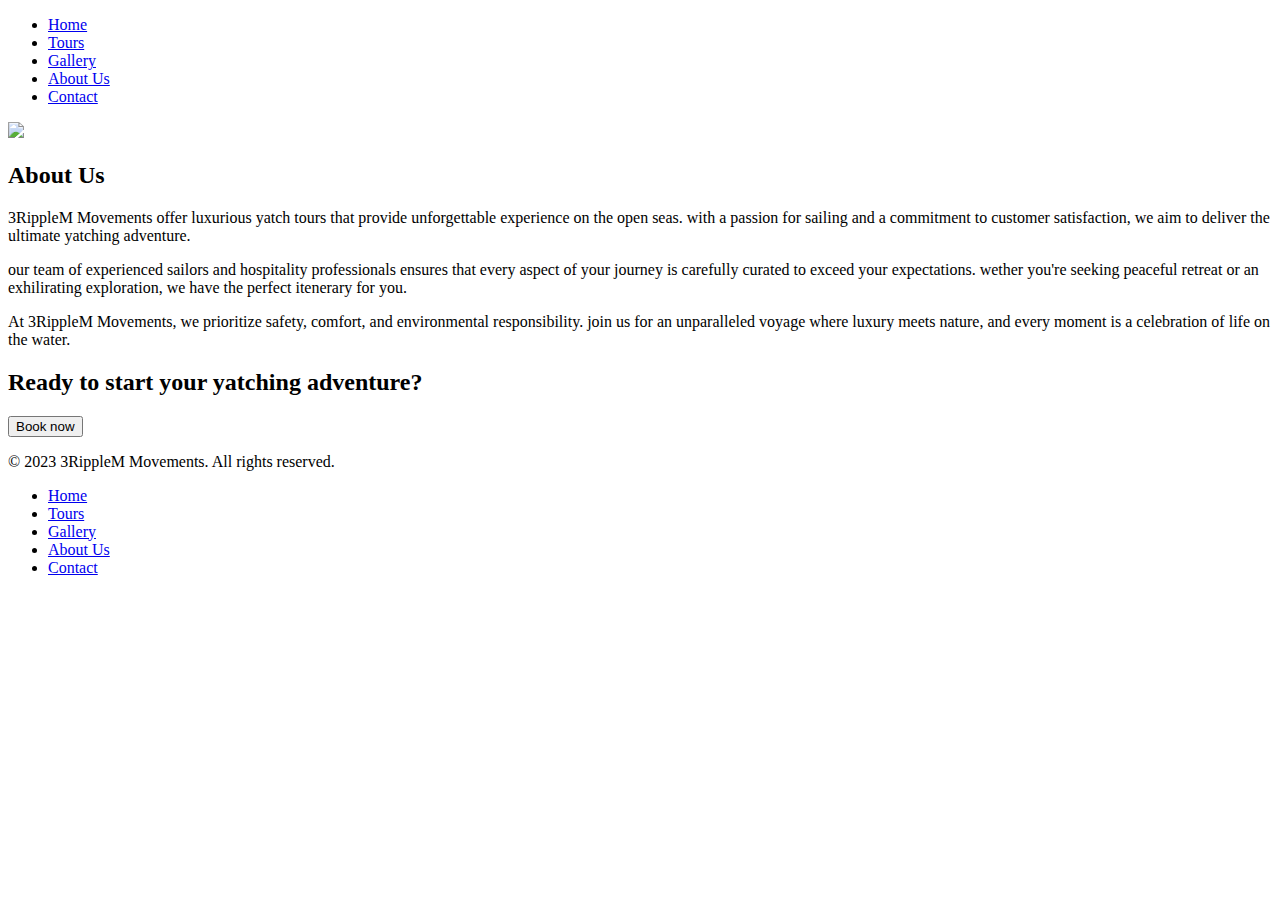
==== About.html @ 55ab66bb "Add files via upload" ====
<!DOCTYPE html>
<!DOCTYPE html>
<html>
<head>
    <title>3RippleM Movements - About Us</title>
    <link rel="stylesheet" href="CSS/style.css" />

</head>
<body>
    <nav>
        <ul>
            <li><a href="home.html">Home</a></li>
            <li><a href="Tours.html">Tours</a></li>
            <li><a href="Gallery.html">Gallery</a></li>
            <li><a href="About.html">About Us</a></li>
            <li><a href="contact us.html">Contact</a></li>
        </ul>
    </nav>
    <!--This is the about section.-->
    <div class="two-column-container">
        <div class="column"><img src="images/Yatch.jpg" /></div>
            <div class="column">
                <section class="About-section ">
                    <h2>About Us</h2>
                    <p>
                        3RippleM Movements offer luxurious yatch tours that provide unforgettable experience
                        on the open seas. with a passion for sailing and a commitment to customer satisfaction, we aim to deliver
                        the ultimate yatching adventure.
                    </p>
                     <p>
                    our team of experienced sailors and hospitality professionals ensures that every aspect
                    of your journey is carefully curated to exceed your expectations. wether you're seeking  peaceful retreat
                    or an exhilirating exploration, we have the perfect itenerary for you.
                     </p>
                     <p>
                         At 3RippleM Movements, we prioritize safety, comfort, and environmental responsibility. join us for an unparalleled voyage
                         where luxury meets nature, and every moment is a celebration of life on the water.
                     </p>

                </section>



             </div>

    </div>

    <section class="call-to-action">
        <h2> Ready to start your yatching adventure?</h2>
        <button class="book-now"> Book now  </button>
         
    </section>
    <footer>
        <div class="footer-content">
            <p>&copy; 2023 3RippleM Movements. All rights reserved.</p>

            <ul class="footer-links">
                <li><a href="home.html">Home</a></li>
                <li><a href="Tours.html">Tours</a></li>
                <li><a href="Gallery.html">Gallery</a></li>
                <li><a href="About.html">About Us</a></li>
                <li><a href="contact us.html">Contact</a></li>
            </ul>

            <p class="footer-social">
                <a href="https://www.facebook.com"><i class="fa-brands fa-facebook"></i></a>
                <a href="https://www.instagram.com"><i class="fa-brands fa-instagram"></i></a>
                <a href="https://www.twitter.com"><i class="fa-brands fa-twitter"></i></a>
            </p>
        </div>



    </footer>
</body>
</html>
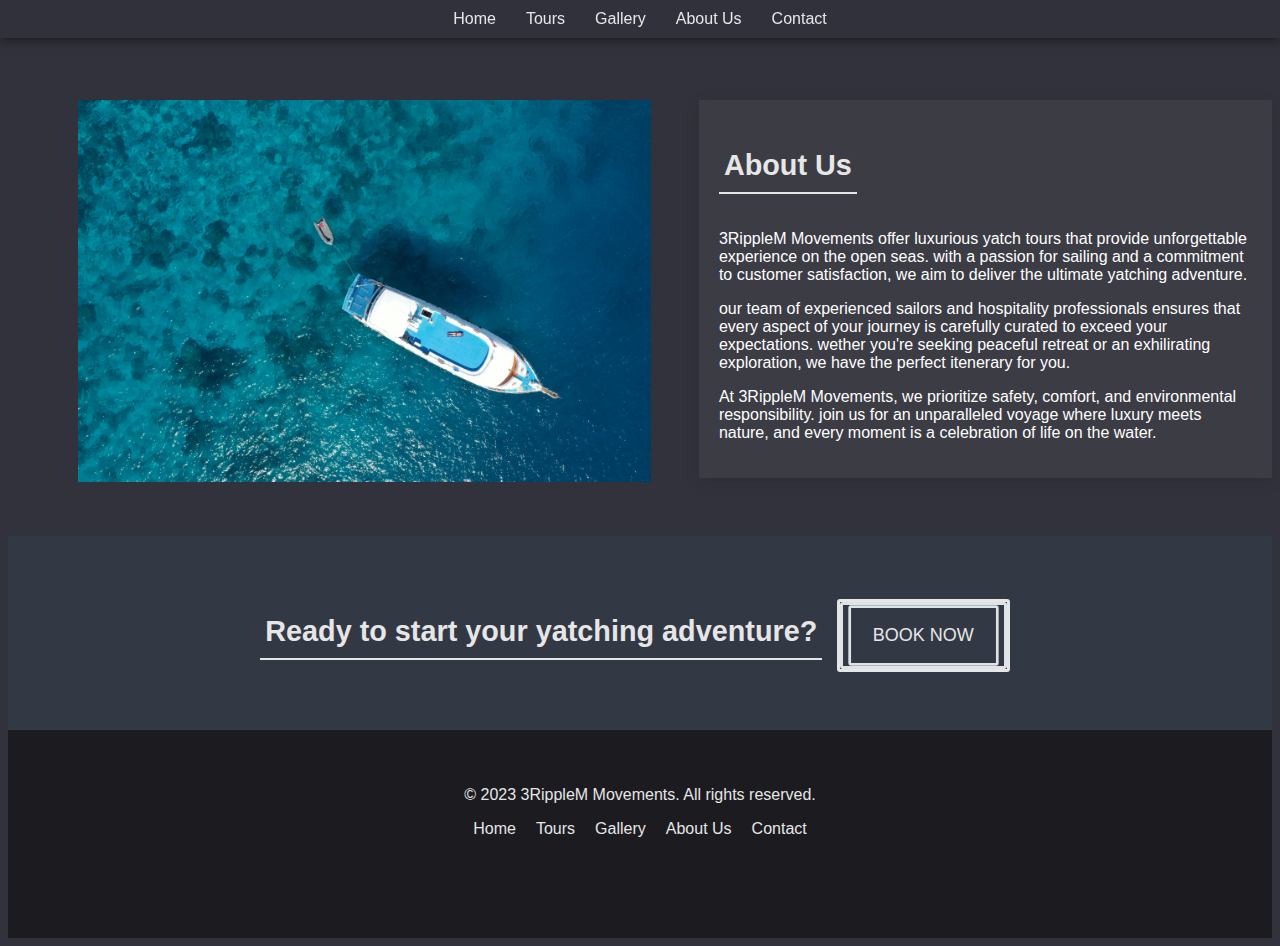
==== commit a0c23624: "Update About.html" ====
--- a/About.html
+++ b/About.html
@@ -3,13 +3,13 @@
 <html>
 <head>
     <title>3RippleM Movements - About Us</title>
-    <link rel="stylesheet" href="CSS/style.css" />
+    <link rel="stylesheet" href="css/style.css" />
 
 </head>
 <body>
     <nav>
         <ul>
-            <li><a href="home.html">Home</a></li>
+            <li><a href="https://modaser44.github.io/3RippleM-Movements/">Home</a></li>
             <li><a href="Tours.html">Tours</a></li>
             <li><a href="Gallery.html">Gallery</a></li>
             <li><a href="About.html">About Us</a></li>
@@ -55,7 +55,7 @@
             <p>&copy; 2023 3RippleM Movements. All rights reserved.</p>
 
             <ul class="footer-links">
-                <li><a href="home.html">Home</a></li>
+                <li><a href="https://modaser44.github.io/3RippleM-Movements/">Home</a></li>
                 <li><a href="Tours.html">Tours</a></li>
                 <li><a href="Gallery.html">Gallery</a></li>
                 <li><a href="About.html">About Us</a></li>
@@ -73,4 +73,4 @@
 
     </footer>
 </body>
-</html>+</html>
--- a/css/style.css
+++ b/css/style.css
@@ -0,0 +1,628 @@
+#p {
+    font-size: 30px;
+    color: #e6e6e6;
+    font-family: Verdana;
+}
+
+#images {
+    border: 10px outset green;
+    padding: 10px;
+}
+
+#discovery {
+    border: 20px outset #a7d8fa;
+    padding: 10px;
+}
+
+body {
+    background-color: #32323c;
+    font-family: sans-serif;
+}
+
+h1 {
+    font-size: 2.5rem;
+    color: #e6e6e6;
+    margin-bottom: 10px
+}
+
+h2 {
+    font-size: 1.4rem;
+    color: #e6e6e6;
+    margin-bottom: 5px;
+    border-bottom: 2px solid #e6e6e6;
+    padding: 5px;
+    display: inline-block;
+}
+
+.chapter-section {
+    background-color: rgba(255,255,255,0.05);
+    border-radius: 0px;
+    padding: 20px;
+    margin: 80px auto;
+    max-width: 800px;
+    box-shadow: 0 4px 15px rgba(0,0,0,0.1);
+}
+
+    .chapter-section h2 {
+        font-family: 'Sans Serif Collection'sans-serif;
+        font-size: 24px;
+        color: #e6e6e6;
+    }
+
+    .chapter-section p {
+        font-family: 'Sans Serif Collection'sans-serif;
+        font-size: 18px;
+        color: #e6e6e6;
+        line-height: 1.6;
+    }
+
+/* navigation styles*/
+
+nav {
+    position: fixed;
+    top: 0;
+    left: 0;
+    width: 100%;
+    padding: 10px 0;
+    z-index: 1000;
+    background-color: rgba(50,50,60,0.95);
+    box-shadow: 0 2px 10px rgba(0,0,0,0.5);
+}
+
+    nav ul {
+        list-style: none;
+        padding: 0;
+        margin: 0;
+        display: flex;
+        justify-content: center;
+        align-items: center;
+    }
+
+    nav li {
+        margin: 0 15px;
+    }
+
+    nav a {
+        font-family: sans-serif;
+        font-size: 16px;
+        color: #e6e6e6;
+        text-decoration: none;
+        transition: color 0.3s, border-bottom 0.3s;
+        padding-bottom: 5px;
+        position: relative;
+    }
+
+        nav a:hover {
+            color: #1b1b20;
+            border-bottom: 2px solid #e6e6e6;
+        }
+
+
+/*Header section styles*/
+
+.container {
+    display: flex;
+    flex-direction: column;
+    justify-content: center;
+    height: 100vh;
+    width: 100vw;
+    text-align: center;
+    padding: 2rem;
+    padding-top: 60px;
+    background-image: url("https://modaser44.github.io/3RippleM-Movements/images/yatch.jpg");
+    background-size: cover;
+    background-position: center center;
+    position: relative;
+}
+
+    .container::before {
+        content: close-quote"";
+        position: absolute;
+        top: 0;
+        left: 0;
+        right: 0;
+        bottom: 0;
+        background-color: rgba(0,0,0,0.5);
+        z-index: 0;
+    }
+
+.header-content, .button-container {
+    position: relative;
+    z-index: 1;
+}
+/* Header section styles - container */
+button {
+    text-transform: uppercase;
+    position: relative;
+    border: none; /* No direct border on button */
+    font-size: 18px;
+    transition: transform 0.2s, background-color 0.2s;
+    background-color: transparent; /* Transparent background */
+    outline: none;
+    border-radius: 3px;
+    margin: 0 10px;
+    padding: 23px 33px;
+    color: #e6e6e6; /* Text color */
+}
+
+    /* Hover effects */
+    button:hover {
+        background-color: transparent; /* Transparent hover */
+        transform: scale(1.05); /* Button hover scale */
+    }
+
+    button:active {
+        transform: translate(3px); /* Button press state */
+    }
+
+    /* Adding the border via pseudo-elements */
+    button::before, button::after {
+        content: "";
+        position: absolute;
+        top: 0;
+        left: 0;
+        width: 100%;
+        height: 100%;
+        border-radius: 3px;
+        border: 3px solid #e6e6e6; /* Ensuring the border color is #e6e6e6 */
+        transition: opacity 0.3s, transform 0.3s;
+        box-sizing: border-box;
+    }
+
+    button::before {
+        z-index: -1; /* Border behind button content */
+    }
+
+.shrink-border {
+    background-color: transparent; /* Transparent background */
+    color: #e6e6e6; /* Text color */
+}
+
+    .shrink-border:hover::before {
+        opacity: 1; /* Keep the border visible */
+        border-color: #e6e6e6; /* Ensure the hover border is #e6e6e6 */
+    }
+
+    .shrink-border::after {
+        transform: scale(0.9); /* Initial border scale */
+    }
+
+    .shrink-border:hover::after {
+        transform: scale(1); /* Full size on hover */
+        border-color: #e6e6e6; /* Ensure the hover border color */
+    }
+
+/*Footer section styles*/
+
+footer {
+    background-color: #1b1b20;
+    padding: 40px 0;
+    color: #e6e6e6;
+}
+
+.footer-content {
+    text-align: center;
+    max-width: 1200px;
+    margin: 0 auto;
+}
+
+.footer-links {
+    list-style-type: none;
+    padding: 0;
+    display: flex;
+    justify-content: center;
+    gap: 20px;
+}
+
+    .footer-links a {
+        color: #e6e6e6;
+        text-decoration: none;
+        transition: color 0.3s;
+    }
+
+        .footer-links a:hover {
+            color: #2b6289;
+            text-decoration: none;
+            transition: color 0.3s;
+        }
+
+
+.footer-social {
+    margin-top: 0;
+}
+
+    .footer-social a {
+        color: #e6e6e6;
+        font-size: 24px;
+        margin: 0 10px;
+        text-decoration: none;
+        transition: color 0.3s;
+    }
+
+        .footer-social a:hover {
+            color: #2b6289;
+            text-decoration: none;
+            transition: color 0.3s;
+        }
+
+/*Images style section*/
+
+#image-container {
+    margin-top: 50px;
+}
+
+#Gallery {
+    display: grid;
+    grid-template-columns: 1fr 1fr 1fr;
+    width: 75vw;
+    margin: 20px auto;
+}
+
+figure {
+    margin: 10px;
+    padding: 0px;
+    position: relative; /* Ensure relative positioning for absolute children */
+    overflow: hidden; /* Make sure no overflow from absolute positioning */
+}
+
+    figure img {
+        width: 100%;
+        display: block; /* Prevent inline whitespace issues */
+    }
+
+#Gallery img {
+    width: 100%;
+    height: 300px; /* Temporarily set a height to make sure figcaption stays inside */
+    object-fit: cover; /* Ensure the image fits nicely in the figure */
+    padding: 0px;
+    position: relative;
+    box-sizing: border-box;
+    box-shadow: 0px 0px 3px #ccc;
+    border: 3px solid #fff;
+}
+
+figcaption {
+    background-color: rgba(255, 255, 255, 0.5); /* Semi-transparent white background */
+    width: 100%; /* Full width of the figure container */
+    text-align: center; /* Center the text horizontally */
+    color: #5e423f; /* Set the caption color */
+    z-index: 1;
+    padding: 9px 0px 11px 0px; /* Padding for some spacing */
+    font-size: 10px;
+    position: absolute; /* Make the caption position absolute */
+    bottom: 0; /* Pin the caption to the bottom */
+    left: 0; /* Ensure the caption spans the entire width */
+    box-sizing: border-box; /* Include padding in width calculation */
+}
+
+@media screen and (max-width:600px) {
+    figcaption {
+        font-size: 3vw;
+    }
+
+    #Gallery {
+        grid-template-columns: 1fr;
+        width: 90vw;
+    }
+}
+
+/* Contact Form Styles*/
+.contact {
+    background-color: rgba(255, 255, 255, 0.05); /* Semi-transparent background */
+    padding: 20px; /* Inner padding for the section */
+    margin: 80px auto; /* Top margin and auto for centering */
+    max-width: 800px; /* Maximum width of the contact section */
+    margin-bottom: 40vh; /* Bottom margin for spacing from other sections */
+    box-shadow: 0 4px 15px rgba(0, 0, 0, 0.1); /* Soft shadow for depth */
+    border-radius: 8px; /* Rounded corners */
+}
+
+    .contact h2 {
+        font-family: "Montserrat", sans-serif; /* Font family */
+        font-size: 24px; /* Size of the heading */
+        color: #e6e6e6; /* Color for the heading text */
+        margin-bottom: 20px; /* Space below the heading */
+        display: inline-block; /* Inline-block for the heading */
+        padding-bottom: 5px; /* Padding below the heading for emphasis */
+    }
+
+    .contact form {
+        font-family: "Montserrat", sans-serif; /* Font for the form */
+        font-size: 18px; /* Size of the form text */
+        color: #e6e6e6; /* Color for the form text */
+        line-height: 1.6; /* Line height for better readability */
+        margin: 0; /* No margin */
+    }
+
+    /* Styling for input fields */
+    .contact input {
+        font-family: "Montserrat", sans-serif; /* Font for input */
+        font-size: 18px; /* Size of the input text */
+        color: #e6e6e6; /* Color for input text */
+        line-height: 1.6; /* Line height for input text */
+        margin: 10px 0; /* Margin for spacing between inputs */
+        padding: 10px; /* Inner padding for input */
+        border: 1px solid #ccc; /* Light border */
+        border-radius: 4px; /* Rounded corners */
+        background-color: rgba(255, 255, 255, 0.1); /* Background color for input */
+        width: 100%; /* Full width of input field */
+        box-sizing: border-box; /* Include padding and border in width */
+    }
+
+    /* Styling for textarea */
+    .contact textarea {
+        font-family: "Montserrat", sans-serif; /* Font for textarea */
+        font-size: 18px; /* Size of the textarea text */
+        color: #e6e6e6; /* Color for textarea text */
+        line-height: 1.6; /* Line height for better readability */
+        margin: 10px 0; /* Margin for spacing */
+        padding: 10px; /* Inner padding for textarea */
+        border: 1px solid #ccc; /* Light border */
+        border-radius: 4px; /* Rounded corners */
+        background-color: rgba(255, 255, 255, 0.1); /* Background color for textarea */
+        width: 100%; /* Full width of textarea */
+        box-sizing: border-box; /* Include padding and border in width */
+        resize: vertical; /* Allow vertical resizing only */
+    }
+
+    /* Styling for submit button */
+    .contact button {
+        background-color: #1b1b20; /* Background color for button */
+        color: #e6e6e6; /* Color for button text */
+        font-family: "Montserrat", sans-serif; /* Font for button */
+        font-size: 18px; /* Size of the button text */
+        padding: 10px 20px; /* Padding for button */
+        border: none; /* No border */
+        border-radius: 4px; /* Rounded corners */
+        cursor: pointer; /* Pointer on hover */
+        transition: background-color 0.3s; /* Smooth transition for background */
+    }
+
+        /* Hover effect for button */
+        .contact button:hover {
+            background-color: #2b6289; /* Change background color on hover */
+        }
+
+
+/* Table Container for centering and styling */
+.table-container {
+    background-color: #3b3b48; /* Darker background color for the container */
+    padding: 20px; /* Padding around the table */
+    border-radius: 8px; /* Rounded corners */
+    box-shadow: 0 4px 15px rgba(0, 0, 0, 0.2); /* Soft shadow for depth */
+    max-width: 800px; /* Maximum width for the container */
+    margin: 50px auto; /* Center the container and add margin */
+}
+
+/* Styling for the table */
+.custom-table {
+    width: 100%; /* Full width of the container */
+    border-collapse: collapse; /* No space between cells */
+    background-color: #3b3b48; /* Match the container background */
+}
+
+    /* Styling for table headers */
+    .custom-table th {
+        font-size: 1rem; /* Header font size */
+        font-weight: 600; /* Slightly bold text */
+        color: #e6e6e6; /* Light text color */
+        text-align: left; /* Left align text */
+        padding: 15px; /* Padding inside header cells */
+        background-color: #2b2b36; /* Darker background for headers */
+        border-bottom: 2px solid #565664; /* Bottom border for header row */
+    }
+
+    /* Styling for table data cells */
+    .custom-table td {
+        font-size: 1rem; /* Font size for table data */
+        color: #e6e6e6; /* Light text color */
+        padding: 15px; /* Padding inside data cells */
+        border: 1px solid #565664; /* Light borders around cells */
+    }
+
+    /* Add hover effect for table rows */
+    .custom-table tbody tr:hover {
+        background-color: #494954; /* Change background color on hover */
+    }
+
+/* Styling for h2 title */
+h2 {
+    font-size: 1.8rem; /* Slightly larger heading */
+    color: #e6e6e6; /* Light text color */
+    text-align: center; /* Center the heading */
+    margin-bottom: 20px; /* Add space below heading */
+    border-bottom: 2px solid #e6e6e6; /* Add underline to the title */
+    padding-bottom: 10px;
+    display: inline-block; /* Make the underline fit to the title */
+}
+/* About Us styles*/
+
+.two-column-container {
+    display: flex;
+    justify-content: space-between;
+    margin-top: 100px;
+    margin-left: 70px;
+    margin-bottom: 50px;
+}
+
+.column {
+    flex-basis: 48%;
+}
+
+    .column img {
+        width: 100%;
+        height: auto;
+    }
+
+.About-section {
+    background-color: rgba(255, 255, 255, 0.05);
+    padding: 20px;
+    max-width: 800px;
+    box-shadow: 0 4px 15px rgba(0, 0, 0, 0.1);
+    color: white; /* This sets the text color to white */
+}
+
+    .about-section h2 {
+        font-family: "montserrat", sans-serif;
+        font-size: 18px;
+        color: #e6e6e6;
+        border-bottom: 2px solid #e6e6e6;
+        display: inline-block;
+        margin-bottom: 5px;
+    }
+
+    .about-section p {
+        font-family: "montserrat", Sans-serif;
+        font-size: 18px;
+        color: #e6e6e6;
+        line-height: 1.6;
+        margin: 0px;
+    }
+
+/* Call to action styles*/
+
+.call-to-action {
+    background-color: rgb(75, 186, 253, 0.05);
+    text-align: center;
+    padding: 50px 20px;
+}
+
+/* General button styles for all buttons */
+button {
+    text-transform: uppercase;
+    position: relative;
+    border: none;
+    font-size: 18px;
+    transition: transform 0.2s, background-color 0.2s;
+    background-color: transparent;
+    outline: none;
+    border-radius: 3px;
+    margin: 0 10px;
+    padding: 23px 33px;
+    color: #e6e6e6;
+}
+
+    /* Remove hover effects for all buttons globally */
+    button:hover {
+        background-color: transparent;
+        transform: none; /* No scaling for any buttons globally */
+    }
+
+/* Styles for "Book Now" button */
+.book-now {
+    background-color: transparent;
+    border: 3px solid #e6e6e6;
+    color: #e6e6e6;
+    font-size: 18px;
+    padding: 23px 33px;
+    cursor: pointer;
+    position: relative;
+    border-radius: 3px;
+    transition: background-color 0.3s ease, transform 0.3s ease;
+}
+
+    /* Only "Book Now" button hover effect */
+    .book-now:hover {
+        transform: scale(1.05); /* Add scale effect on hover */
+        background-color: transparent; /* Keep background transparent */
+    }
+
+    /* Pseudo-elements for the border (for "Book Now" button) */
+    .book-now::before, .book-now::after {
+        content: "";
+        position: absolute;
+        top: 0;
+        left: 0;
+        width: 100%;
+        height: 100%;
+        border-radius: 3px;
+        border: 3px solid #e6e6e6;
+        transition: opacity 0.3s, transform 0.3s;
+        box-sizing: border-box;
+    }
+
+    .book-now::before {
+        z-index: -1;
+        transform: scale(1); /* Full size by default */
+    }
+
+    .book-now::after {
+        z-index: -1;
+        transform: scale(0.9); /* Slightly smaller by default */
+    }
+
+    /* Hover effect for borders (for "Book Now" button) */
+    .book-now:hover::before, .book-now:hover::after {
+        transform: scale(1); /* Full size on hover */
+        border-color: #e6e6e6; /* Same border color */
+    }
+
+/*Button alignments for tour page*/
+
+.tour-content {
+    background-color: #2c2c2e;
+    padding: 20px;
+    max-width: 800px;
+    margin-bottom: 20px; /* Add space between cards */
+    box-shadow: 0 4px 20px rgba(0, 0, 0, 0.3); /* Enhance shadow */
+    color: white;
+}
+
+
+    .tour-content h2 {
+        font-family: 'Montserrat', sans-serif;
+        font-size: 22px;
+        font-weight: bold;
+        color: white; /* Ensure heading is white */
+    }
+
+
+.tour-button {
+    align-self: flex-end;
+}
+/*Tours section styles*/
+
+.tour-button-container {
+    text-align: right;
+    margin-top: 10px;
+    display: flex;
+    justify-content: flex-end;
+}
+
+
+.tour-button {
+    text-transform: uppercase;
+    font-family: "montserrat", sans-serif;
+    font-size: 16px;
+    color: #fff;
+    background-color: #1b1b20;
+    border: none;
+    border-radius: 3px;
+    padding: 10px 20px;
+    cursor: pointer;
+    transition: background-color 0.3s;
+}
+
+    .tour-button:hover {
+        background-color: #1b1b20; /* Maintain same background color */
+        transform: scale(1.05); /* Optional: Add slight scaling effect on hover */
+    }
+
+/* Home page button styles */
+
+.button-link {
+    display: inline-block;
+    padding: 10px 20px;
+    background-color: #f2f2f2;
+    color: #000;
+    text-decoration: none;
+    border-radius: 5px;
+    font-size: 16px;
+    font-weight: bold;
+    transition: background-color 0.3s ease, color 0.3s ease;
+}
+
+    .button-link:hover {
+        background-color: #000;
+        color: #fff;
+    }
